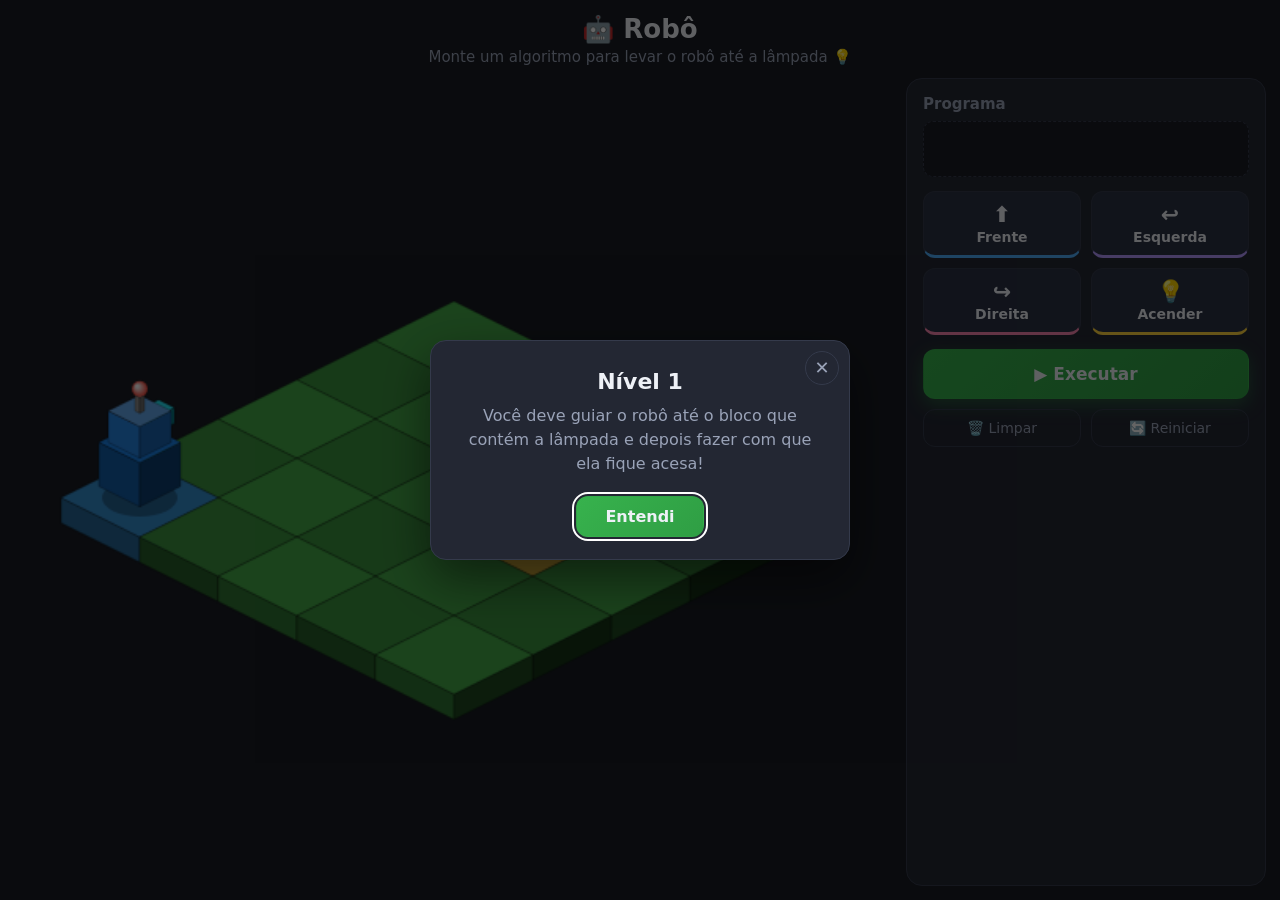
==== nv1/nv1.html @ 0e8addb8 "Commit" ====
<!DOCTYPE html>
<html lang="pt-BR">
<head>
    <meta charset="UTF-8">
    <meta name="viewport" content="width=device-width, initial-scale=1.0">
    <title>Jogo do Robô</title>
    <link rel="stylesheet" href="nv1.css">
</head>

<body>
    <main class="jogo">

        <header class="topo">
            <h1>🤖 Robô</h1>
            <p>Monte um algoritmo para levar o robô até a lâmpada 💡</p>
        </header>

        <section class="palco">
            <canvas id="tabuleiro" width="560" height="430" aria-label="Tabuleiro isométrico 3D"></canvas>
        </section>

        <aside class="painel">
            <h2>Programa</h2>
            <div id="programa"></div>

            <div class="botoes">
                <button class="cmd cmd-frente" onclick="adicionarComando('frente')"><span>⬆️</span>Frente</button>
                <button class="cmd cmd-esquerda" onclick="adicionarComando('esquerda')"><span>↩️</span>Esquerda</button>
                <button class="cmd cmd-direita" onclick="adicionarComando('direita')"><span>↪️</span>Direita</button>
                <button class="cmd cmd-acender" onclick="adicionarComando('acender')"><span>💡</span>Acender</button>
            </div>

            <div class="controles">
                <button class="exec" onclick="executar()">▶ Executar</button>
                <button class="sec" onclick="limparPrograma()">🗑️ Limpar</button>
                <button class="sec" onclick="reiniciar()">🔄 Reiniciar</button>
            </div>

            <p id="mensagem"></p>
        </aside>

            <!-- Janela de aviso -->
    <div id="aviso" class="aviso-fundo" role="dialog" aria-modal="true" aria-labelledby="aviso-titulo" hidden>
        <div class="aviso-janela">
            <button class="aviso-fechar" onclick="fecharAviso()" aria-label="Fechar">✕</button>
            <h2 id="aviso-titulo"></h2>
            <p id="aviso-texto"></p>
            <button class="aviso-ok" onclick="fecharAviso()">Entendi</button>
        </div>
    </div>

    </main>


        <!-- Janela de vitória -->
    <div id="vitoria" class="aviso-fundo" role="dialog" aria-modal="true" aria-labelledby="vitoria-titulo" hidden>
        <div class="aviso-janela">
            <button class="aviso-fechar" onclick="fecharVitoria()" aria-label="Fechar">✕</button>
            <h2 id="vitoria-titulo">🎉 Parabéns!</h2>
            <p>Você acendeu a lâmpada e completou este nível!!!</p>
            <a class="aviso-ok" href="../nv2/nv2.html">Próximo nível ➜</a>
        </div>
    </div>

    <script src="nv1.js"></script>
</body>
</html>
---- nv1/nv1.css ----
* {
    box-sizing: border-box;
}

:root {
    --fundo: #181b22;
    --painel: #232733;
    --linha: #343a4b;
    --texto: #eef1f7;
    --suave: #9aa3b8;
}

html, body {
    height: 100%;
}

body {
    margin: 0;
    font-family: "Segoe UI", system-ui, Arial, sans-serif;
    background: var(--fundo);
    color: var(--texto);
}

/* Tudo cabe na tela: tabuleiro + botões */
.jogo {
    height: 100dvh;
    padding: 14px;
    display: grid;
    gap: 12px;
    grid-template-columns: 1fr 360px;
    grid-template-rows: auto minmax(0, 1fr);
    grid-template-areas:
        "topo   topo"
        "palco  painel";
}

.topo { grid-area: topo; text-align: center; }
.palco { grid-area: palco; }
.painel { grid-area: painel; }

h1 { margin: 0; font-size: 26px; }
.topo p { margin: 4px 0 0; color: var(--suave); font-size: 15px; }
h2 { margin: 0 0 8px; font-size: 15px; color: var(--suave); font-weight: 600; }

.palco {
    min-height: 0;
    display: flex;
    align-items: center;
    justify-content: center;
}

#tabuleiro {
    width: 100%;
    height: 100%;
    object-fit: contain;
}

.painel {
    min-height: 0;
    overflow-y: auto;
    padding: 16px;
    background: var(--painel);
    border: 1px solid var(--linha);
    border-radius: 16px;
    display: flex;
    flex-direction: column;
}

/* Lista de comandos */
#programa {
    min-height: 56px;
    margin-bottom: 14px;
    padding: 8px;
    display: flex;
    flex-wrap: wrap;
    align-content: flex-start;
    gap: 6px;
    background: var(--fundo);
    border: 1px dashed var(--linha);
    border-radius: 10px;
}

.comando {
    background: #2e3447;
    border-radius: 8px;
    padding: 5px 9px;
    font-size: 13px;
}

/* Botões */
button {
    font: inherit;
    color: var(--texto);
    border: 1px solid transparent;
    border-radius: 12px;
    cursor: pointer;
    transition: transform .12s, background .15s, border-color .15s, box-shadow .15s;
}

button:hover { transform: translateY(-2px); }
button:active { transform: translateY(0) scale(.97); }
button:focus-visible { outline: 2px solid #fff; outline-offset: 2px; }

.botoes {
    display: grid;
    grid-template-columns: 1fr 1fr;
    gap: 10px;
}

.cmd {
    display: flex;
    flex-direction: column;
    align-items: center;
    gap: 2px;
    padding: 10px 8px;
    font-size: 14px;
    font-weight: 600;
    background: #2b3144;
    border-color: var(--linha);
    border-bottom: 3px solid var(--acento);
}

.cmd span { font-size: 22px; }
.cmd:hover { background: #343b52; }

.cmd-frente   { --acento: #4dabf7; }
.cmd-esquerda { --acento: #b197fc; }
.cmd-direita  { --acento: #f783ac; }
.cmd-acender  { --acento: #ffd43b; }

.controles {
    margin-top: 14px;
    display: grid;
    grid-template-columns: 1fr 1fr;
    gap: 10px;
}

.exec {
    grid-column: 1 / -1;
    padding: 14px;
    font-size: 17px;
    font-weight: 700;
    background: linear-gradient(135deg, #37b24d, #2f9e44);
    box-shadow: 0 6px 18px rgba(55, 178, 77, .35);
}

.exec:hover { box-shadow: 0 8px 22px rgba(55, 178, 77, .5); }

.sec {
    padding: 10px;
    font-size: 14px;
    background: transparent;
    border-color: var(--linha);
    color: var(--suave);
}

.sec:hover { background: #2b3144; color: var(--texto); }

#mensagem {
    margin: 14px 0 0;
    min-height: 24px;
    font-size: 16px;
    font-weight: 600;
    text-align: center;
}

/* Telas estreitas: tabuleiro em cima, painel embaixo */
@media (max-width: 800px) {
    .jogo {
        padding: 10px;
        gap: 8px;
        grid-template-columns: 1fr;
        grid-template-rows: auto minmax(0, 1fr) auto;
        grid-template-areas: "topo" "palco" "painel";
    }

    h1 { font-size: 20px; }
    .topo p { display: none; }
    .painel { padding: 10px; overflow: visible; }
    h2 { display: none; }
    #programa { min-height: 44px; margin-bottom: 8px; }
    .botoes { grid-template-columns: repeat(4, 1fr); gap: 6px; }
    .cmd { padding: 6px 2px; font-size: 12px; }
    .cmd span { font-size: 18px; }
    .controles { margin-top: 8px; gap: 6px; }
    .exec { padding: 10px; font-size: 15px; }
    .sec { padding: 8px; }
    #mensagem { margin-top: 6px; font-size: 14px; min-height: 20px; }
}

@media (prefers-reduced-motion: reduce) {
    button { transition: none; }
}

/* ===== Janela de aviso ===== */
.aviso-fundo {
    position: fixed;
    inset: 0;
    z-index: 100;
    padding: 16px;
    display: flex;
    align-items: center;
    justify-content: center;
    background: rgba(0, 0, 0, .6);
}

.aviso-fundo[hidden] { display: none; }

.aviso-janela {
    position: relative;
    width: 100%;
    max-width: 420px;
    padding: 28px 24px 22px;
    text-align: center;
    background: var(--painel);
    border: 1px solid var(--linha);
    border-radius: 16px;
    box-shadow: 0 20px 50px rgba(0, 0, 0, .5);
}

.aviso-janela h2 {
    margin: 0 0 10px;
    font-size: 22px;
    color: var(--texto);
}

.aviso-janela p {
    margin: 0 0 20px;
    font-size: 16px;
    line-height: 1.5;
    color: var(--suave);
}

.aviso-fechar {
    position: absolute;
    top: 10px;
    right: 10px;
    width: 34px;
    height: 34px;
    padding: 0;
    font-size: 18px;
    line-height: 1;
    border-radius: 50%;
    background: transparent;
    border-color: var(--linha);
    color: var(--suave);
}

.aviso-fechar:hover { background: #2b3144; color: var(--texto); }

.aviso-ok {
    padding: 10px 28px;
    font-weight: 700;
    background: linear-gradient(135deg, #37b24d, #2f9e44);
}

a.aviso-ok {
    display: inline-block;
    color: #fff;
    text-decoration: none;
    border-radius: 12px;
    transition: transform .12s, box-shadow .15s;
}

a.aviso-ok:hover {
    transform: translateY(-2px);
    box-shadow: 0 8px 22px rgba(55, 178, 77, .5);
}
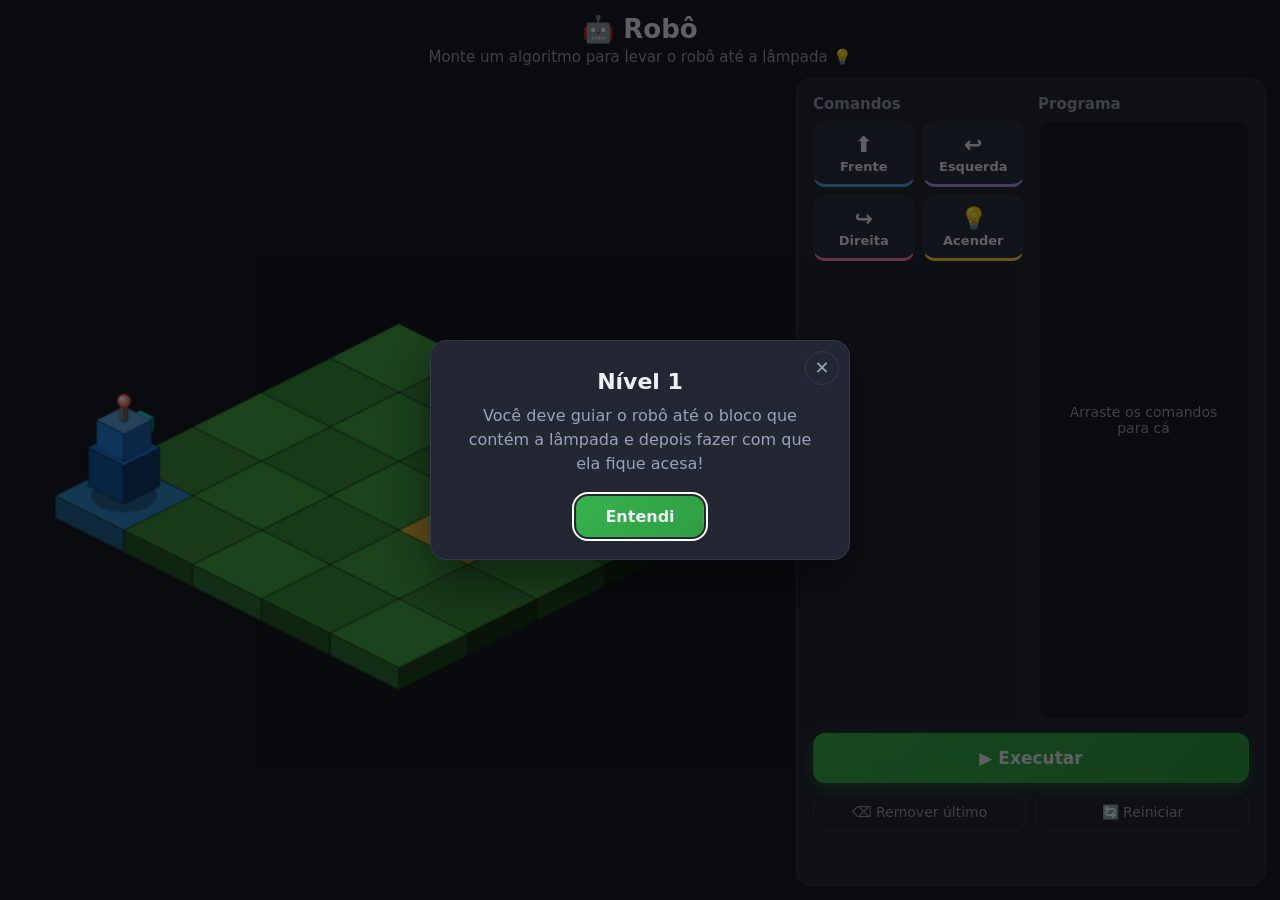
==== commit 9bd4daac: "muda as mensagens e a forma de colocar os comandos" ====
--- a/nv1/nv1.html
+++ b/nv1/nv1.html
@@ -20,19 +20,31 @@
         </section>
 
         <aside class="painel">
-            <h2>Programa</h2>
-            <div id="programa"></div>
 
-            <div class="botoes">
-                <button class="cmd cmd-frente" onclick="adicionarComando('frente')"><span>⬆️</span>Frente</button>
-                <button class="cmd cmd-esquerda" onclick="adicionarComando('esquerda')"><span>↩️</span>Esquerda</button>
-                <button class="cmd cmd-direita" onclick="adicionarComando('direita')"><span>↪️</span>Direita</button>
-                <button class="cmd cmd-acender" onclick="adicionarComando('acender')"><span>💡</span>Acender</button>
+            <div class="editor">
+
+                <!-- Comandos: arraste para a área "Programa" -->
+                <div class="paleta">
+                    <h2>Comandos</h2>
+                    <div class="botoes">
+                        <button class="cmd cmd-frente" data-comando="frente"><span>⬆️</span>Frente</button>
+                        <button class="cmd cmd-esquerda" data-comando="esquerda"><span>↩️</span>Esquerda</button>
+                        <button class="cmd cmd-direita" data-comando="direita"><span>↪️</span>Direita</button>
+                        <button class="cmd cmd-acender" data-comando="acender"><span>💡</span>Acender</button>
+                    </div>
+                </div>
+
+                <!-- Programa: um comando embaixo do outro -->
+                <div class="coluna-programa">
+                    <h2>Programa</h2>
+                    <div id="programa" aria-label="Programa: solte os comandos aqui"></div>
+                </div>
+
             </div>
 
             <div class="controles">
                 <button class="exec" onclick="executar()">▶ Executar</button>
-                <button class="sec" onclick="limparPrograma()">🗑️ Limpar</button>
+                <button class="sec" onclick="removerUltimo()">⌫ Remover último</button>
                 <button class="sec" onclick="reiniciar()">🔄 Reiniciar</button>
             </div>
 
--- a/nv1/nv1.css
+++ b/nv1/nv1.css
@@ -265,4 +265,155 @@
 a.aviso-ok:hover {
     transform: translateY(-2px);
     box-shadow: 0 8px 22px rgba(55, 178, 77, .5);
-}+}
+
+
+/* ===== Painel: nada encolhe nem vaza ===== */
+.painel > * { flex-shrink: 0; }
+.comando { white-space: nowrap; }
+
+/* ===== Arrastar e soltar: comandos à esquerda, programa (vertical) à direita ===== */
+.jogo { grid-template-columns: 1fr 470px; }
+
+.painel { overflow: hidden; }
+.painel > .editor { flex: 1 1 0; min-height: 0; }
+
+.editor {
+    display: grid;
+    grid-template-columns: 1fr 1fr;
+    gap: 14px;
+}
+
+.paleta {
+    min-height: 0;
+    overflow-y: auto;
+}
+
+.paleta .botoes { grid-template-columns: 1fr 1fr; gap: 8px; }
+.paleta .loops { grid-template-columns: 1fr 1fr; gap: 8px; }
+.paleta .cmd { padding: 10px 4px; font-size: 13px; }
+.paleta .loop { padding: 10px 4px; font-size: 12px; }
+
+/* itens arrastáveis */
+[data-comando] {
+    cursor: grab;
+    touch-action: none;
+    user-select: none;
+    -webkit-user-select: none;
+}
+
+.coluna-programa {
+    min-height: 0;
+    display: flex;
+    flex-direction: column;
+}
+
+/* A lista: um comando embaixo do outro */
+#programa {
+    flex: 1 1 0;
+    min-height: 0;
+    margin: 0;
+    overflow-y: auto;
+    flex-direction: column;
+    flex-wrap: nowrap;
+    align-content: normal;
+    gap: 6px;
+    transition: border-color .15s, background .15s;
+}
+
+#programa:empty::before {
+    content: "Arraste os comandos para cá";
+    margin: auto;
+    padding: 12px;
+    text-align: center;
+    font-size: 14px;
+    color: var(--suave);
+}
+
+#programa.sobre {
+    border-color: #69db7c;
+    background: rgba(105, 219, 124, .07);
+}
+
+.comando {
+    display: flex;
+    align-items: center;
+    gap: 8px;
+    flex: none;
+    padding: 6px 8px;
+    font-size: 13px;
+}
+
+.comando .num {
+    min-width: 16px;
+    font-size: 12px;
+    opacity: .6;
+}
+
+.alca {
+    padding: 2px 4px;
+    cursor: grab;
+    touch-action: none;
+    user-select: none;
+    letter-spacing: -2px;
+    color: rgba(255, 255, 255, .55);
+}
+
+.comando.arrastado { opacity: .3; }
+.comando.marca-antes { box-shadow: 0 -3px 0 #69db7c; }
+.comando.marca-depois { box-shadow: 0 3px 0 #69db7c; }
+
+/* cópia que acompanha o ponteiro */
+.fantasma {
+    position: fixed;
+    left: 0;
+    top: 0;
+    z-index: 200;
+    padding: 7px 12px;
+    pointer-events: none;
+    font-size: 14px;
+    font-weight: 600;
+    white-space: nowrap;
+    background: #3a4160;
+    border: 1px solid #69db7c;
+    border-radius: 10px;
+    box-shadow: 0 10px 24px rgba(0, 0, 0, .5);
+}
+
+body.arrastando {
+    cursor: grabbing;
+    user-select: none;
+    -webkit-user-select: none;
+}
+
+@media (max-width: 800px) {
+    .jogo { grid-template-columns: 1fr; }
+
+    .painel { overflow-y: auto; max-height: 52dvh; }
+    .painel > .editor { flex: none; height: 190px; gap: 8px; }
+
+    .editor h2 { display: block; margin-bottom: 4px; font-size: 12px; }
+    .editor h2.sub { display: none; }
+
+    .paleta .botoes, .paleta .loops { gap: 5px; }
+    .paleta .cmd { padding: 5px 2px; font-size: 11px; }
+    .paleta .cmd span { font-size: 16px; }
+    .paleta .loop { padding: 6px 2px; font-size: 11px; }
+    .paleta .loops { margin-top: 5px; }
+
+    .comando { padding: 4px 6px; font-size: 12px; }
+
+    .controles { grid-template-columns: 1fr 1fr; }
+    .controles .exec, .controles .sec { grid-column: auto; }
+    .exec { padding: 9px; font-size: 14px; }
+    .controles .sec { font-size: 12px; }
+}
+
+
+/* ===== Reiniciar + bloco sem fechamento ===== */
+.controles .sec { grid-column: auto; }
+
+.comando.erro {
+    outline: 2px solid #ff6b6b;
+    outline-offset: 1px;
+}
